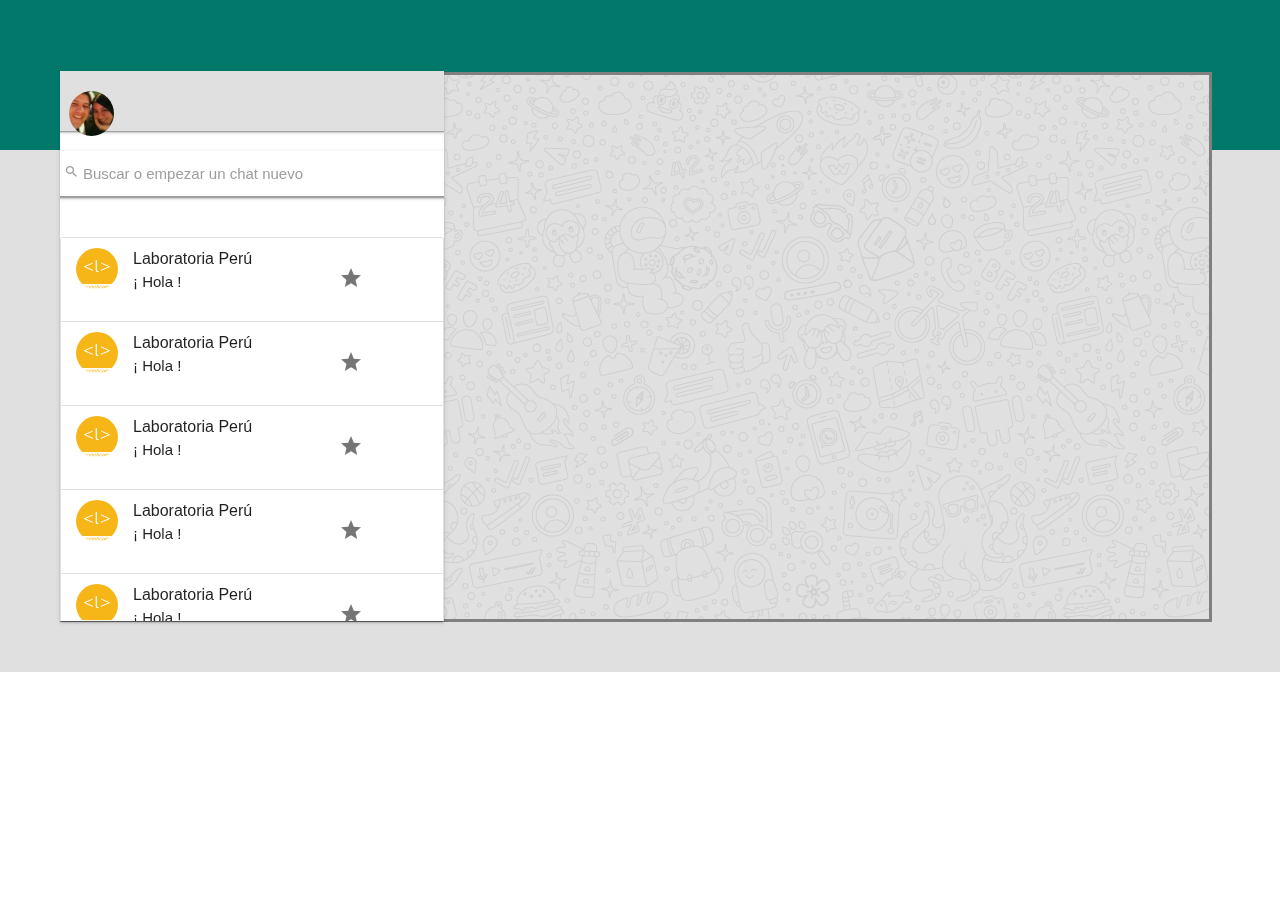
==== index.html @ c116975e "usando materialize para hacer Whatsapp" ====
<!DOCTYPE html>
<html lang="en">
	<head>
	  	<meta charset="utf-8">
	  	<title>Whatsapp Web</title>
	  	<meta http-equiv="X-UA-Compatible" content="IE=edge">
	  	<meta name="viewport" content="width=device-width, initial-scale=1">
	  	<link rel="shortcut icon" href="image/favicon.png" type="image/png">
	  	<link rel="stylesheet" href="https://fonts.googleapis.com/css?family=Open+Sans:400,600%7CRoboto:300,400,500" media="all">
	  	<!-- Vincula los CSS que faltan -->
	  	<link rel="stylesheet" type="text/css" href="css/materialize.css">
	  	<link rel="stylesheet" type="text/css" href="css/materialize.min.css">
	  	<link rel="stylesheet" type="text/css" href="css/main.css">
	  	<link href="https://fonts.googleapis.com/icon?family=Material+Icons" rel="stylesheet">
	</head>
	<body >
	<header id="back-verde" class="fixed">
	</header>
		<section id="back-gris" class="fixed">
		</section>
			<div class="row">
				<section id="contenedor" >	<!-- este es el contenedor principal del menu y conversación -->
					<div class="col s4">
						<ul id="nav-mobile" class="side-nav fixed menu container">
				    		<div class="row">
					    		<div class="card-panel #e0e0e0 grey lighten-2 panel-gris"> <!-- panel gris donde va la foto del perfil-->
					      			<img src="image/gian.jpg" class="circle img-perfiles responsive-img">
					        	</div>
							</div>
					      	<div class="row">	<!--(BARRA DE BUSQUEDA)-->
					      		<div class="search-wrapper card">
								    <form>
								       	<div class="input-field">
								         	<input id="search" type="search">
								         	<label for="search">
								          	<i class="material-icons tiny">search</i> Buscar o empezar un chat nuevo
								         	</label>
								          	<i class="material-icons tiny">close</i>
								       		</div>
								    </form>
								</div>
							</div>		
										<!-- AQUI EMPIEZA LA LISTA DE CONTACTOS-->						
				    			
							<ul class="collection">
				    			<li class="collection-item avatar">  
							    	<img src="image/logocodeacademy.png" class="circle responsive-img">
							    	<span class="title">Laboratoria Perú</span>
							    	<p> ¡ Hola !</p>
							    	<a href="#!" class="secondary-content"> <i class="material-icons">grade</i> </a>
							    </li>
							    <li class="collection-item avatar">  
							    	<img src="image/logocodeacademy.png" class="circle responsive-img">
							    	<span class="title">Laboratoria Perú</span>
							    	<p> ¡ Hola !</p>
							    	<a href="#!" class="secondary-content"> <i class="material-icons">grade</i> </a>
							    </li>
							    <li class="collection-item avatar">  
							    	<img src="image/logocodeacademy.png" class="circle responsive-img">
							    	<span class="title">Laboratoria Perú</span>
							    	<p> ¡ Hola !</p>
							    	<a href="#!" class="secondary-content"> <i class="material-icons">grade</i> </a>
							    </li>
							    <li class="collection-item avatar">  
							    	<img src="image/logocodeacademy.png" class="circle responsive-img">
							    	<span class="title">Laboratoria Perú</span>
							    	<p> ¡ Hola !</p>
							    	<a href="#!" class="secondary-content"> <i class="material-icons">grade</i> </a>
							    </li>
							    <li class="collection-item avatar">  
							    	<img src="image/logocodeacademy.png" class="circle responsive-img">
							    	<span class="title">Laboratoria Perú</span>
							    	<p> ¡ Hola !</p>
							    	<a href="#!" class="secondary-content"> <i class="material-icons">grade</i> </a>
							    </li>
							    <li class="collection-item avatar">  
							    	<img src="image/logocodeacademy.png" class="circle responsive-img">
							    	<span class="title">Laboratoria Perú</span>
							    	<p> ¡ Hola !</p>
							    	<a href="#!" class="secondary-content"> <i class="material-icons">grade</i> </a>
							    </li>
							    <li class="collection-item avatar">  
							    	<img src="image/logocodeacademy.png" class="circle responsive-img">
							    	<span class="title">Laboratoria Perú</span>
							    	<p> ¡ Hola !</p>
							    	<a href="#!" class="secondary-content"> <i class="material-icons">grade</i> </a>
							    </li>
							    <li class="collection-item avatar">  
							    	<img src="image/logocodeacademy.png" class="circle responsive-img">
							    	<span class="title">Laboratoria Perú</span>
							    	<p> ¡ Hola !</p>
							    	<a href="#!" class="secondary-content"> <i class="material-icons">grade</i> </a>
							    </li>
							    <li class="collection-item avatar">  
							    	<img src="image/logocodeacademy.png" class="circle responsive-img">
							    	<span class="title">Laboratoria Perú</span>
							    	<p> ¡ Hola !</p>
							    	<a href="#!" class="secondary-content"> <i class="material-icons">grade</i> </a>
							    </li>
							 </ul>
						</ul> 
							  	<a href="#" data-activates="slide-out" class="button-collapse"><i class="material-icons">menu</i></a>
					</div>
			</section>		
		</div>  <!-- aquí se termina el row del contenedor grandonte -->
				 

				<section>
					<div class="col s8">
			
					</div>
				</section>
			
		
	
		
			

			<!-- aqui empezará contenido -->
	


		<script type="text/javascript" src="js/jquery.js"></script>
		<script type="text/javascript" src="js/materialize.min.js"></script>
		<script type="text/javascript" src="js/js.js"></script>
	</body>
</html>
---- css/main.css ----
#back-verde {
	margin: 0;
	height: 150px;
    background-color: #00796b;
    width: 100%,
}

#back-gris {
	margin: 0;
	height: 522px;
    background-color: #e0e0e0;
    width: 100%,
    z-index: auto;
}

#contenedor {
	width: 90%;
	height: 550px;
	background-image: url("../image/chat-panel-bg.png");
	background-color: #e0e0e0;
	margin-top: -600px;
	margin-left: 60px;
	border: solid gray;
	position: static;
}

.menu {
	margin-left: 60px;
	height: 550px;
	margin-top: 71px;
	width: 30%;
}

.panel-gris {
	height: 60px;
	margin: 0;
}

.img-perfiles {
	width: 45px;
	height: 45px;
}



@media screen and (max-height: 500px)
 {
    overflow-y: auto;
}
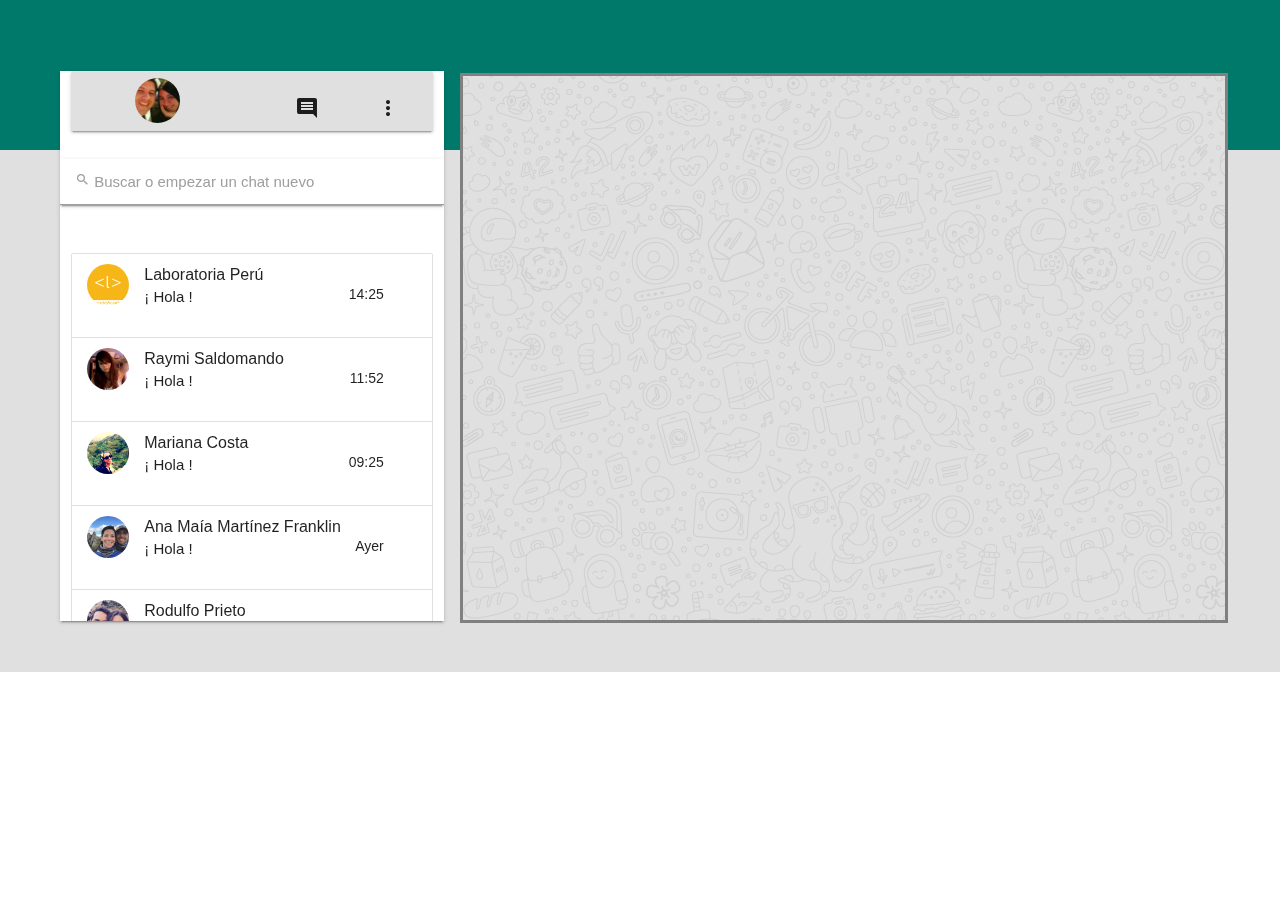
==== commit 953a613a: "puse los links del menu, y ya tiene las opciones de configuración,  la lista de los chats ya esta" ====
--- a/index.html
+++ b/index.html
@@ -14,17 +14,42 @@
 	  	<link href="https://fonts.googleapis.com/icon?family=Material+Icons" rel="stylesheet">
 	</head>
 	<body >
-	<header id="back-verde" class="fixed">
+	<header id="back-verde" class="fixed"> <!--esto es fondo-->
 	</header>
-		<section id="back-gris" class="fixed">
+		<section id="back-gris" class="fixed"> <!--esto es fondo-->
 		</section>
 			<div class="row">
-				<section id="contenedor" >	<!-- este es el contenedor principal del menu y conversación -->
-					<div class="col s4">
-						<ul id="nav-mobile" class="side-nav fixed menu container">
-				    		<div class="row">
-					    		<div class="card-panel #e0e0e0 grey lighten-2 panel-gris"> <!-- panel gris donde va la foto del perfil-->
-					      			<img src="image/gian.jpg" class="circle img-perfiles responsive-img">
+					<div class="col s4"> <!-- esta es la columna de los contactos-->
+						<ul id="nav-mobile" class="side-nav fixed menu">
+				    		<div class="row"> <!-- este es renglon de la barra gris (menú)-->
+				    			<div class="col s12">
+						    		<div class="card-panel #e0e0e0 grey lighten-2 panel-gris"> <!-- panel gris donde va la foto del perfil-->
+						    			<div class="row">
+							    			<div class="col s6"> <!--esta es la columan de la foto d perfil -->
+							      				<a href="x">
+							      					<img src="image/gian.jpg" class="circle img-perfiles responsive-img">
+							      				</a>
+							      			</div>
+							      			<div class="col s3"> <!-- esta columna llevaría a la foto de perfil del usuario principal-->
+							      				 <a href="x">
+							      				 	<i class="material-icons">comment</i> <!-- icono de mensaje-->
+							      				 </a>
+							      			</div>
+							      			<div class="col s3"> <!-- esta col es la lista desplegable de las opciones del chat-->
+								      			<a class="dropdown-button" href="x" data-activates="dropdown2">
+								      				<i class="material-icons">more_vert</i> <!--icono de los 3 puntos-->
+								      			</a>
+								      			<ul id="dropdown2" class="dropdown-content"> <!--lista de opciones-->
+													    <li><a href="#!">Nuevo grupo</a></li>
+													    <li><a href="#!">Perfil</a></li>
+													    <li><a href="#!">Archivado</a></li>
+													    <li><a href="#!">Destacado</a></li>
+													    <li><a href="#!">Configuración</a></li>
+													    <li><a href="#!">Cerrar Sesión</a></li>
+												</ul>
+							      			</div>
+						      			</div>
+					        		</div>
 					        	</div>
 							</div>
 					      	<div class="row">	<!--(BARRA DE BUSQUEDA)-->
@@ -41,85 +66,74 @@
 								</div>
 							</div>		
 										<!-- AQUI EMPIEZA LA LISTA DE CONTACTOS-->						
-				    			
-							<ul class="collection">
-				    			<li class="collection-item avatar">  
-							    	<img src="image/logocodeacademy.png" class="circle responsive-img">
-							    	<span class="title">Laboratoria Perú</span>
-							    	<p> ¡ Hola !</p>
-							    	<a href="#!" class="secondary-content"> <i class="material-icons">grade</i> </a>
-							    </li>
-							    <li class="collection-item avatar">  
-							    	<img src="image/logocodeacademy.png" class="circle responsive-img">
-							    	<span class="title">Laboratoria Perú</span>
-							    	<p> ¡ Hola !</p>
-							    	<a href="#!" class="secondary-content"> <i class="material-icons">grade</i> </a>
-							    </li>
-							    <li class="collection-item avatar">  
-							    	<img src="image/logocodeacademy.png" class="circle responsive-img">
-							    	<span class="title">Laboratoria Perú</span>
-							    	<p> ¡ Hola !</p>
-							    	<a href="#!" class="secondary-content"> <i class="material-icons">grade</i> </a>
-							    </li>
-							    <li class="collection-item avatar">  
-							    	<img src="image/logocodeacademy.png" class="circle responsive-img">
-							    	<span class="title">Laboratoria Perú</span>
-							    	<p> ¡ Hola !</p>
-							    	<a href="#!" class="secondary-content"> <i class="material-icons">grade</i> </a>
-							    </li>
-							    <li class="collection-item avatar">  
-							    	<img src="image/logocodeacademy.png" class="circle responsive-img">
-							    	<span class="title">Laboratoria Perú</span>
-							    	<p> ¡ Hola !</p>
-							    	<a href="#!" class="secondary-content"> <i class="material-icons">grade</i> </a>
-							    </li>
-							    <li class="collection-item avatar">  
-							    	<img src="image/logocodeacademy.png" class="circle responsive-img">
-							    	<span class="title">Laboratoria Perú</span>
-							    	<p> ¡ Hola !</p>
-							    	<a href="#!" class="secondary-content"> <i class="material-icons">grade</i> </a>
-							    </li>
-							    <li class="collection-item avatar">  
-							    	<img src="image/logocodeacademy.png" class="circle responsive-img">
-							    	<span class="title">Laboratoria Perú</span>
-							    	<p> ¡ Hola !</p>
-							    	<a href="#!" class="secondary-content"> <i class="material-icons">grade</i> </a>
-							    </li>
-							    <li class="collection-item avatar">  
-							    	<img src="image/logocodeacademy.png" class="circle responsive-img">
-							    	<span class="title">Laboratoria Perú</span>
-							    	<p> ¡ Hola !</p>
-							    	<a href="#!" class="secondary-content"> <i class="material-icons">grade</i> </a>
-							    </li>
-							    <li class="collection-item avatar">  
-							    	<img src="image/logocodeacademy.png" class="circle responsive-img">
-							    	<span class="title">Laboratoria Perú</span>
-							    	<p> ¡ Hola !</p>
-							    	<a href="#!" class="secondary-content"> <i class="material-icons">grade</i> </a>
-							    </li>
-							 </ul>
-						</ul> 
-							  	<a href="#" data-activates="slide-out" class="button-collapse"><i class="material-icons">menu</i></a>
+				    		<div class="row">
+				    			<div class="col s12">
+									<ul class="collection">
+						    			<li class="collection-item avatar">  
+									    	<img src="image/logocodeacademy.png" class="circle responsive-img">
+									    	<span class="title">Laboratoria Perú</span>
+									    	<p> ¡ Hola !</p>
+									    	<a href="#!" class="secondary-content"> <i class="material-icons star">grade</i> 14:25 </a>
+									    </li>
+									    <li class="collection-item avatar">  
+									    	<img src="image/raymi.jpg" class="circle responsive-img">
+									    	<span class="title">Raymi Saldomando</span>
+									    	<p> ¡ Hola !</p>
+									    	<a href="#!" class="secondary-content"> 11:52 <i class="material-icons star">grade</i> </a>
+									    </li>
+									    <li class="collection-item avatar">  
+									    	<img src="image/mariana.jpg" class="circle responsive-img">
+									    	<span class="title">Mariana Costa</span>
+									    	<p> ¡ Hola !</p>
+									    	<a href="#!" class="secondary-content"> 09:25<i class="material-icons star">grade</i> </a>
+									    </li>
+									    <li class="collection-item avatar">  
+									    	<img src="image/anamaria.jpg" class="circle responsive-img">
+									    	<span class="title">Ana Maía Martínez Franklin</span>
+									    	<p> ¡ Hola !</p>
+
+									    	<a href="#!" class="secondary-content">Ayer <i class="material-icons star">grade</i> </a>
+									    </li>
+									    <li class="collection-item avatar">  
+									    	<img src="image/rodulfo.jpg" class="circle responsive-img">
+									    	<span class="title">Rodulfo Prieto</span>
+									    	<p> ¡ Hola !</p>
+									    	<a href="#!" class="secondary-content"> Martes<i class="material-icons star">grade</i> </a>
+									    </li>
+									    <li class="collection-item avatar">  
+									    	<img src="image/andrea.jpg" class="circle responsive-img">
+									    	<span class="title">Andrea Lamas</span>
+									    	<p> ¡ Hola !</p>
+									    	<a href="#!" class="secondary-content"> Lunes<i class="material-icons star">grade</i> </a>
+									    </li>
+									    <li class="collection-item avatar">  
+									    	<img src="image/mariapaula.jpg" class="circle responsive-img">
+									    	<span class="title">María Paula Rivaola</span>
+									    	<p> ¡ Hola !</p>
+									    	<a href="#!" class="secondary-content"> 13/01/2016<i class="material-icons star">grade</i> </a>
+									    </li>
+									    <li class="collection-item avatar">  
+									    	<img src="image/katy.jpg" class="circle responsive-img">
+									    	<span class="title">Katy Sanchez</span>
+									    	<p> ¡ Hola !</p>
+									    	<a href="#!" class="secondary-content"> 11/01/2016<i class="material-icons star">grade</i> </a>
+									    </li>
+									    <li class="collection-item avatar">  
+									    	<img src="image/aldo.jpg" class="circle responsive-img">
+									    	<span class="title">Aldo Alfaro</span>
+									    	<p> ¡ Hola !</p>
+									    	<a href="#!" class="secondary-content"> 03/01/2016<i class="material-icons star">grade</i> </a>
+									    </li>
+									 </ul>
+								 </div>	
+							</div>
+						</ul> 		  	
+					</div>	<!-- esta es la col del menu y chats-->
+					<div class="col s8" id="contenedor"> <!-- esta es la col del chat grandote-->
+						
 					</div>
-			</section>		
-		</div>  <!-- aquí se termina el row del contenedor grandonte -->
-				 
-
-				<section>
-					<div class="col s8">
-			
-					</div>
-				</section>
-			
-		
-	
-		
-			
-
-			<!-- aqui empezará contenido -->
-	
-
-
+			</div>  <!-- aquí se termina el row del contenedor grandonte -->
+				
 		<script type="text/javascript" src="js/jquery.js"></script>
 		<script type="text/javascript" src="js/materialize.min.js"></script>
 		<script type="text/javascript" src="js/js.js"></script>
--- a/css/main.css
+++ b/css/main.css
@@ -4,7 +4,7 @@
     background-color: #00796b;
     width: 100%,
 }
-
+ /* este es el back color gris del fondo */
 #back-gris {
 	margin: 0;
 	height: 522px;
@@ -13,16 +13,20 @@
     z-index: auto;
 }
 
+	 /* este es el back del whats */
+
 #contenedor {
-	width: 90%;
+	width: 60%;
 	height: 550px;
 	background-image: url("../image/chat-panel-bg.png");
 	background-color: #e0e0e0;
 	margin-top: -600px;
-	margin-left: 60px;
+	margin-left: 460px;
 	border: solid gray;
 	position: static;
 }
+
+ 	/* esta es la medida del nav o menu donde se encuentran los chats */
 
 .menu {
 	margin-left: 60px;
@@ -30,16 +34,40 @@
 	margin-top: 71px;
 	width: 30%;
 }
+	 /* este es el back donde se encuentra la foto de perfil principal y servirá 
+	 también para la´parte del chat
+	 */
 
 .panel-gris {
 	height: 60px;
-	margin: 0;
+	width: 100%;
+	margin: 0px;
 }
+
+
+	/*este es el tamaño de la foto del perfil del ususario*/
 
 .img-perfiles {
 	width: 45px;
 	height: 45px;
+	margin-top: -13px;
 }
+
+ 	/* este es el contendeor de los chats, auqne ya viene predeterminado, 
+ 	pero le cambie el ancho porque viene más grande */
+
+
+
+	/*este será el marcador para entrar al contenido del chat elegido*/
+.star {
+	opacity: .0;
+}
+
+.star:hover {
+	opacity: .9;
+}
+
+
 
 
 
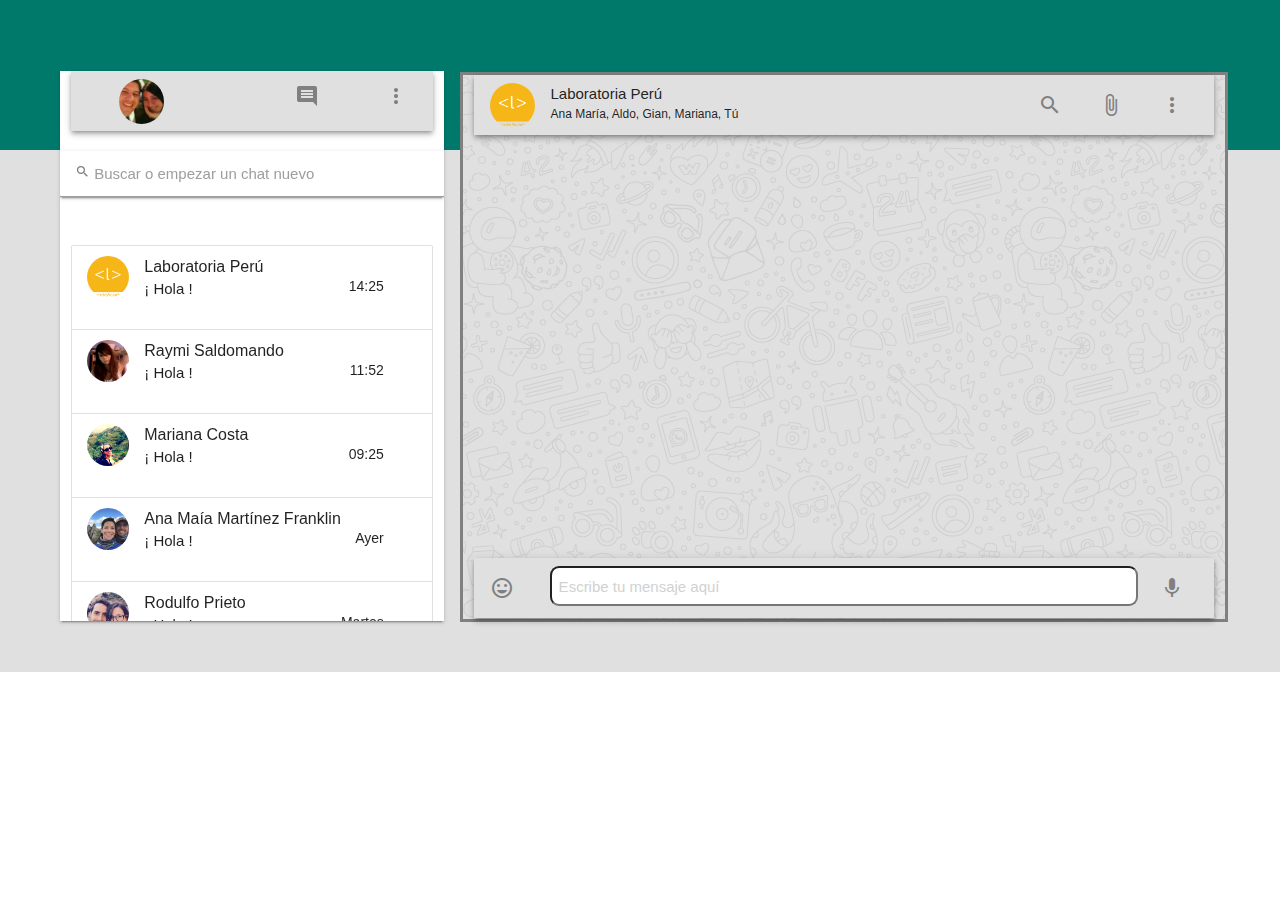
==== commit 29f57929: "la estructura ya está terminada, sólo faltaría hacer funcionales los iconos" ====
--- a/index.html
+++ b/index.html
@@ -14,125 +14,209 @@
 	  	<link href="https://fonts.googleapis.com/icon?family=Material+Icons" rel="stylesheet">
 	</head>
 	<body >
-	<header id="back-verde" class="fixed"> <!--esto es fondo-->
-	</header>
+		<header id="back-verde" class="fixed"> <!--esto es fondo-->
+		</header>
 		<section id="back-gris" class="fixed"> <!--esto es fondo-->
-		</section>
-			<div class="row">
-					<div class="col s4"> <!-- esta es la columna de los contactos-->
-						<ul id="nav-mobile" class="side-nav fixed menu">
-				    		<div class="row"> <!-- este es renglon de la barra gris (menú)-->
-				    			<div class="col s12">
-						    		<div class="card-panel #e0e0e0 grey lighten-2 panel-gris"> <!-- panel gris donde va la foto del perfil-->
-						    			<div class="row">
-							    			<div class="col s6"> <!--esta es la columan de la foto d perfil -->
-							      				<a href="x">
-							      					<img src="image/gian.jpg" class="circle img-perfiles responsive-img">
-							      				</a>
-							      			</div>
-							      			<div class="col s3"> <!-- esta columna llevaría a la foto de perfil del usuario principal-->
-							      				 <a href="x">
-							      				 	<i class="material-icons">comment</i> <!-- icono de mensaje-->
-							      				 </a>
-							      			</div>
-							      			<div class="col s3"> <!-- esta col es la lista desplegable de las opciones del chat-->
-								      			<a class="dropdown-button" href="x" data-activates="dropdown2">
-								      				<i class="material-icons">more_vert</i> <!--icono de los 3 puntos-->
-								      			</a>
-								      			<ul id="dropdown2" class="dropdown-content"> <!--lista de opciones-->
-													    <li><a href="#!">Nuevo grupo</a></li>
-													    <li><a href="#!">Perfil</a></li>
-													    <li><a href="#!">Archivado</a></li>
-													    <li><a href="#!">Destacado</a></li>
-													    <li><a href="#!">Configuración</a></li>
-													    <li><a href="#!">Cerrar Sesión</a></li>
-												</ul>
-							      			</div>
-						      			</div>
-					        		</div>
-					        	</div>
-							</div>
-					      	<div class="row">	<!--(BARRA DE BUSQUEDA)-->
-					      		<div class="search-wrapper card">
-								    <form>
-								       	<div class="input-field">
-								         	<input id="search" type="search">
-								         	<label for="search">
-								          	<i class="material-icons tiny">search</i> Buscar o empezar un chat nuevo
-								         	</label>
-								          	<i class="material-icons tiny">close</i>
-								       		</div>
-								    </form>
+		</section>			
+		<div class="col s4"> <!-- esta es la columna de los contactos-->
+			<ul id="nav-mobile" class="side-nav fixed menu"> <!-- si quitó esta ul se mueve todo x separado hacia abajo como otro row :( -->
+				<div class="row"> <!-- este es renglon de la barra gris (menú)-->
+				    <div class="col s12">
+						<div class="#e0e0e0 grey lighten-2 panel-gris z-depth-2"> <!-- panel gris donde va la foto del perfil-->
+						   	<div class="row">
+							    <div class="col s6"> <!--esta es la columan de la foto d perfil -->
+							      	<a href="x">
+							      		<img src="image/gian.jpg" class="circle img-perfiles responsive-img">
+							      	</a>    
+							    </div>
+							    <div class="col s3"> <!-- esta columna llevaría a la foto de perfil del usuario principal-->
+							      	<a href="x">
+							      		<i class="material-icons">comment</i> <!-- icono de mensaje-->
+							      	</a>
+							    </div>
+							    <div class="col s3"> <!-- esta col es la lista desplegable de las opciones del chat-->
+								    <a class="dropdown-button" href="x" data-activates="dropdown2">
+								     	<i class="material-icons">more_vert</i> <!--icono de los 3 puntos-->
+								    </a>
+								    <ul id="dropdown2" class="dropdown-content"> <!--lista de opciones-->
+										<li><a href="#!">Nuevo grupo</a></li>
+										<li><a href="#!">Perfil</a></li>
+										<li><a href="#!">Archivado</a></li>
+										<li><a href="#!">Destacado</a></li>
+										<li><a href="#!">Configuración</a></li>
+										<li><a href="#!">Cerrar Sesión</a></li>
+									</ul>
+							    </div>
+						    </div>
+					    </div>
+					</div>
+				</div>
+				<div class="row">	<!--(BARRA DE BUSQUEDA)-->
+					  <div class="search-wrapper card">
+						<form>
+							<div class="input-field">
+								<input id="search" type="search">
+								    <label for="search">
+								   	<i class="material-icons tiny">search</i> Buscar o empezar un chat nuevo
+								   	</label>
+								    <i class="material-icons tiny">close</i>
+							</div>
+						</form>
+					</div>
+				</div>		
+						<!-- AQUI EMPIEZA LA LISTA DE CONTACTOS-->						
+				<div class="row">
+				    <div class="col s12">
+						<ul class="collection">
+						    <li class="collection-item avatar">  
+								<img src="image/logocodeacademy.png" class="circle responsive-img">
+								<span class="title">Laboratoria Perú</span>
+								<p> ¡ Hola !</p>
+								<a href="#!" class="secondary-content"> <i class="material-icons star">grade</i> 14:25 </a>
+							</li>
+							<li class="collection-item avatar">  
+								<img src="image/raymi.jpg" class="circle responsive-img">
+								<span class="title">Raymi Saldomando</span>
+								<p> ¡ Hola !</p>
+								<a href="#!" class="secondary-content"> 11:52 <i class="material-icons star">grade</i> </a>
+							</li>
+							<li class="collection-item avatar">  
+								<img src="image/mariana.jpg" class="circle responsive-img">
+								<span class="title">Mariana Costa</span>
+								<p> ¡ Hola !</p>
+								<a href="#!" class="secondary-content"> 09:25<i class="material-icons star">grade</i> </a>
+							</li>
+							<li class="collection-item avatar">  
+								<img src="image/anamaria.jpg" class="circle responsive-img">
+								<span class="title">Ana Maía Martínez Franklin</span>
+								<p> ¡ Hola !</p>
+
+								<a href="#!" class="secondary-content">Ayer <i class="material-icons star">grade</i> </a>
+							</li>
+							<li class="collection-item avatar">  
+								<img src="image/rodulfo.jpg" class="circle responsive-img">
+								<span class="title">Rodulfo Prieto</span>
+								<p> ¡ Hola !</p>
+								<a href="#!" class="secondary-content"> Martes<i class="material-icons star">grade</i> </a>
+							</li>
+							<li class="collection-item avatar">  
+								<img src="image/andrea.jpg" class="circle responsive-img">
+								<span class="title">Andrea Lamas</span>
+								<p> ¡ Hola !</p>
+								<a href="#!" class="secondary-content"> Lunes<i class="material-icons star">grade</i> </a>
+							</li>
+							<li class="collection-item avatar">  
+								<img src="image/mariapaula.jpg" class="circle responsive-img">
+								<span class="title">María Paula Rivaola</span>
+								<p> ¡ Hola !</p>
+								<a href="#!" class="secondary-content"> 13/01/2016<i class="material-icons star">grade</i> </a>
+							</li>
+							<li class="collection-item avatar">  
+								<img src="image/katy.jpg" class="circle responsive-img">
+								<span class="title">Katy Sanchez</span>
+								<p> ¡ Hola !</p>
+								<a href="#!" class="secondary-content"> 11/01/2016<i class="material-icons star">grade</i> </a>
+							</li>
+							<li class="collection-item avatar">  
+								<img src="image/aldo.jpg" class="circle responsive-img">
+								<span class="title">Aldo Alfaro</span>
+								<p> ¡ Hola !</p>
+								<a href="#!" class="secondary-content"> 03/01/2016<i class="material-icons star">grade</i> </a>
+							</li>
+						</ul>
+					</div>	
+				</div>
+			</ul> 		  	
+		</div>	<!-- esta es la col del menu y chats-->
+		<div class="col s8" id="contenedor"> <!-- esta es la col del chat grandote , si le quito el container desaparece :O :O -->
+			<div class="row"> <!-- este es renglon de la barra gris (menú)-->
+				<div class="col s12">
+					<div class=" grey lighten-2 panel-gris z-depth-2">
+						<div class="row">
+							<div class="col s1"> <!--esta es la columna de la foto d perfil -->
+								<a href="x">
+								 	<img src="image/logocodeacademy.png" class="circle img-perfiles avatar">
+								</a>
+							</div>
+							<div class="col s8">
+								<span class="title">Laboratoria Perú</span>
+								<p class="subtitulo">Ana María, Aldo, Gian, Mariana, Tú</p>
+							</div>
+							<div class="col s1">
+								<a href="x" >
+								 	<i class="material-icons margen-icon-chat">search</i> <!--icono de búsqueda-->
+								</a>
+							</div>
+							<div class="col s1"> 
+								<a >
+									<i class="material-icons margen-icon-chat">attach_file</i> <!--icono de clip-->
+								</a>
+											<!-- la lista se queda fija y no se oculta :( -->
+									<!--			
+								<ul>
+									<li>
+										<a class="btn-floating red">
+											<i class="material-icons">insert_chart</i>
+										</a>
+									</li>
+									<li>
+										<a class="btn-floating yellow darken-1">
+											<i class="material-icons">format_quote</i>
+										</a>
+									</li>
+									<li>
+										<a class="btn-floating green">
+											<i class="material-icons">publish</i>
+										</a>
+									</li>
+									li>
+										<a class="btn-floating blue">
+											<i class="material-icons">attach_file</i>
+										</a> 
+									</li>
+								</ul>
+											-->
+								      			
+							</div>
+								<div class="col s1"> 	<!-- este es la lista de configuración del chat -->
+								   	<a class="dropdown-button" href="x" data-activates="dropdown2">
+								    	<i class="material-icons margen-icon-chat">more_vert</i> <!--icono de los 3 puntos-->
+								   	</a>
+								    <ul id="dropdown2" class="dropdown-content"> <!--lista de opciones-->
+										<li><a href="#!">Info. del contacto</a></li>
+										<li><a href="#!">Seleccionar mensajes</a></li>
+										<li><a href="#!">Silenciar</a></li>
+										<li><a href="#!">Eliminar mensajes</a></li>
+										<li><a href="#!">Eliminar chat</a></li>
+									</ul>
 								</div>
-							</div>		
-										<!-- AQUI EMPIEZA LA LISTA DE CONTACTOS-->						
-				    		<div class="row">
-				    			<div class="col s12">
-									<ul class="collection">
-						    			<li class="collection-item avatar">  
-									    	<img src="image/logocodeacademy.png" class="circle responsive-img">
-									    	<span class="title">Laboratoria Perú</span>
-									    	<p> ¡ Hola !</p>
-									    	<a href="#!" class="secondary-content"> <i class="material-icons star">grade</i> 14:25 </a>
-									    </li>
-									    <li class="collection-item avatar">  
-									    	<img src="image/raymi.jpg" class="circle responsive-img">
-									    	<span class="title">Raymi Saldomando</span>
-									    	<p> ¡ Hola !</p>
-									    	<a href="#!" class="secondary-content"> 11:52 <i class="material-icons star">grade</i> </a>
-									    </li>
-									    <li class="collection-item avatar">  
-									    	<img src="image/mariana.jpg" class="circle responsive-img">
-									    	<span class="title">Mariana Costa</span>
-									    	<p> ¡ Hola !</p>
-									    	<a href="#!" class="secondary-content"> 09:25<i class="material-icons star">grade</i> </a>
-									    </li>
-									    <li class="collection-item avatar">  
-									    	<img src="image/anamaria.jpg" class="circle responsive-img">
-									    	<span class="title">Ana Maía Martínez Franklin</span>
-									    	<p> ¡ Hola !</p>
-
-									    	<a href="#!" class="secondary-content">Ayer <i class="material-icons star">grade</i> </a>
-									    </li>
-									    <li class="collection-item avatar">  
-									    	<img src="image/rodulfo.jpg" class="circle responsive-img">
-									    	<span class="title">Rodulfo Prieto</span>
-									    	<p> ¡ Hola !</p>
-									    	<a href="#!" class="secondary-content"> Martes<i class="material-icons star">grade</i> </a>
-									    </li>
-									    <li class="collection-item avatar">  
-									    	<img src="image/andrea.jpg" class="circle responsive-img">
-									    	<span class="title">Andrea Lamas</span>
-									    	<p> ¡ Hola !</p>
-									    	<a href="#!" class="secondary-content"> Lunes<i class="material-icons star">grade</i> </a>
-									    </li>
-									    <li class="collection-item avatar">  
-									    	<img src="image/mariapaula.jpg" class="circle responsive-img">
-									    	<span class="title">María Paula Rivaola</span>
-									    	<p> ¡ Hola !</p>
-									    	<a href="#!" class="secondary-content"> 13/01/2016<i class="material-icons star">grade</i> </a>
-									    </li>
-									    <li class="collection-item avatar">  
-									    	<img src="image/katy.jpg" class="circle responsive-img">
-									    	<span class="title">Katy Sanchez</span>
-									    	<p> ¡ Hola !</p>
-									    	<a href="#!" class="secondary-content"> 11/01/2016<i class="material-icons star">grade</i> </a>
-									    </li>
-									    <li class="collection-item avatar">  
-									    	<img src="image/aldo.jpg" class="circle responsive-img">
-									    	<span class="title">Aldo Alfaro</span>
-									    	<p> ¡ Hola !</p>
-									    	<a href="#!" class="secondary-content"> 03/01/2016<i class="material-icons star">grade</i> </a>
-									    </li>
-									 </ul>
-								 </div>	
-							</div>
-						</ul> 		  	
-					</div>	<!-- esta es la col del menu y chats-->
-					<div class="col s8" id="contenedor"> <!-- esta es la col del chat grandote-->
-						
+						</div>
+					</div>			
+				</div>
+				<div class="row"> <!-- este es renglon de la barra gris (menú)-->
+				 	<div class="col s12">
+						<div class="grey lighten-2 panel-gris z-depth-2 top" id="panel-bajo"> <!--esta es la barra gris -->
+						    <div class="row">
+						    	<div class="col s1">
+						    		<a href="x" >
+								     	<i class="material-icons margen-icon-chat">mood</i> <!--icono de la carita-->
+								    </a>
+						    	</div>
+						    	<div class="col s10"> 
+						    		<input tabindex="-1" type="input" class="input"  placeholder=" Escribe tu mensaje aquí">						
+						    	</div>
+						    	<div class="col s1">
+						    		<a href="x" >
+								    <i class="material-icons margen-icon-chat">mic</i> <!--icono de micrófono-->
+								    </a>
+						    	</div>
+						    </div>
+						</div>
 					</div>
-			</div>  <!-- aquí se termina el row del contenedor grandonte -->
+				</div> <!--hasta aquí termina la parte baja del chat -->
+			</div>
+		</div> <!-- hasta aqui termina la columna 8 del chat-->
+			
 				
 		<script type="text/javascript" src="js/jquery.js"></script>
 		<script type="text/javascript" src="js/materialize.min.js"></script>
--- a/css/main.css
+++ b/css/main.css
@@ -41,22 +41,20 @@
 .panel-gris {
 	height: 60px;
 	width: 100%;
-	margin: 0px;
+	padding: 8px 4px;
 }
 
+/* esta es la barra gris donde se podrá escribir, parte baja del chat*/
+#panel-bajo {
+	margin-top: 423px;
+}
 
 	/*este es el tamaño de la foto del perfil del ususario*/
 
 .img-perfiles {
 	width: 45px;
 	height: 45px;
-	margin-top: -13px;
 }
-
- 	/* este es el contendeor de los chats, auqne ya viene predeterminado, 
- 	pero le cambie el ancho porque viene más grande */
-
-
 
 	/*este será el marcador para entrar al contenido del chat elegido*/
 .star {
@@ -67,8 +65,25 @@
 	opacity: .9;
 }
 
+ /* esta clase pertenece a la de los integrantes del chat */
+.subtitulo {
+	font-size: 12px;
+	margin-top: -1px;
+}
+ /* este margen es de los iconos de la ventana chat */
+.margen-icon-chat {
+	margin-top: 10px;
+}
 
+.input {
+	height: 40px;
+	border-radius: 9px;
+	width: 100%;
+}
 
+i {
+	color: gray;
+}
 
 
 @media screen and (max-height: 500px)
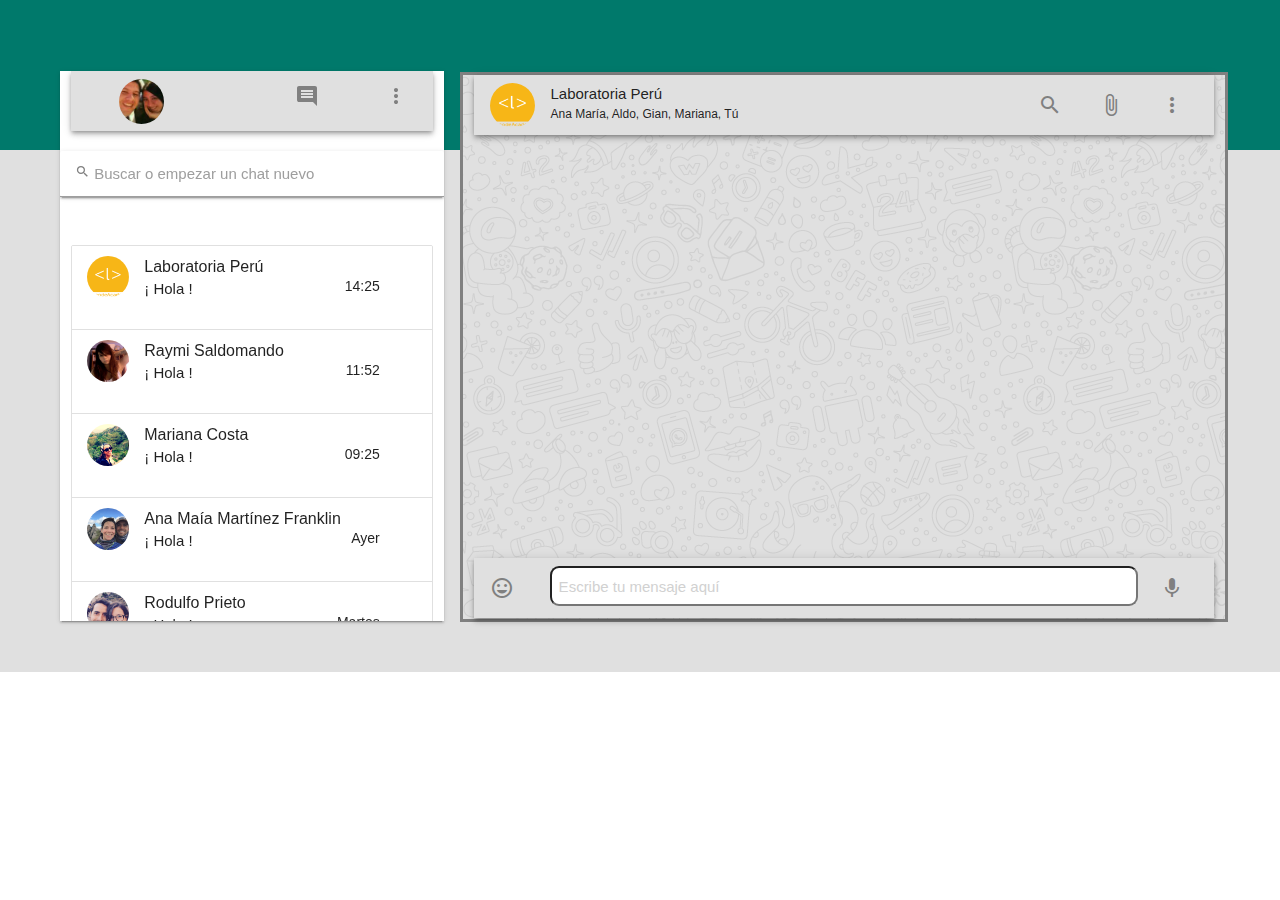
==== commit 5066892c: "ya algunos iconos son funcionales" ====
--- a/index.html
+++ b/index.html
@@ -18,7 +18,7 @@
 		</header>
 		<section id="back-gris" class="fixed"> <!--esto es fondo-->
 		</section>			
-		<div class="col s4"> <!-- esta es la columna de los contactos-->
+		<div class="col s4 "> <!-- esta es la columna de los contactos-->
 			<ul id="nav-mobile" class="side-nav fixed menu"> <!-- si quitó esta ul se mueve todo x separado hacia abajo como otro row :( -->
 				<div class="row"> <!-- este es renglon de la barra gris (menú)-->
 				    <div class="col s12">
@@ -52,7 +52,7 @@
 					</div>
 				</div>
 				<div class="row">	<!--(BARRA DE BUSQUEDA)-->
-					  <div class="search-wrapper card">
+					<div class="search-wrapper card">
 						<form>
 							<div class="input-field">
 								<input id="search" type="search">
@@ -72,65 +72,66 @@
 								<img src="image/logocodeacademy.png" class="circle responsive-img">
 								<span class="title">Laboratoria Perú</span>
 								<p> ¡ Hola !</p>
-								<a href="#!" class="secondary-content"> <i class="material-icons star">grade</i> 14:25 </a>
+								<a href="#!" class="secondary-content"> 14:25 <i class="material-icons star right">keyboard_arrow_down</i></a>
+								
 							</li>
 							<li class="collection-item avatar">  
 								<img src="image/raymi.jpg" class="circle responsive-img">
 								<span class="title">Raymi Saldomando</span>
 								<p> ¡ Hola !</p>
-								<a href="#!" class="secondary-content"> 11:52 <i class="material-icons star">grade</i> </a>
+								<a href="#!" class="secondary-content"> 11:52 <i class="material-icons star right">keyboard_arrow_down</i> </a>
 							</li>
 							<li class="collection-item avatar">  
 								<img src="image/mariana.jpg" class="circle responsive-img">
 								<span class="title">Mariana Costa</span>
 								<p> ¡ Hola !</p>
-								<a href="#!" class="secondary-content"> 09:25<i class="material-icons star">grade</i> </a>
+								<a href="#!" class="secondary-content"> 09:25 <i class="material-icons star right">keyboard_arrow_down</i> </a>
 							</li>
 							<li class="collection-item avatar">  
 								<img src="image/anamaria.jpg" class="circle responsive-img">
 								<span class="title">Ana Maía Martínez Franklin</span>
 								<p> ¡ Hola !</p>
 
-								<a href="#!" class="secondary-content">Ayer <i class="material-icons star">grade</i> </a>
+								<a href="#!" class="secondary-content">Ayer <i class="material-icons star right">keyboard_arrow_down</i></a>
 							</li>
 							<li class="collection-item avatar">  
 								<img src="image/rodulfo.jpg" class="circle responsive-img">
 								<span class="title">Rodulfo Prieto</span>
 								<p> ¡ Hola !</p>
-								<a href="#!" class="secondary-content"> Martes<i class="material-icons star">grade</i> </a>
+								<a href="#!" class="secondary-content"> Martes<i class="material-icons star right">keyboard_arrow_down</i></a>
 							</li>
 							<li class="collection-item avatar">  
 								<img src="image/andrea.jpg" class="circle responsive-img">
 								<span class="title">Andrea Lamas</span>
 								<p> ¡ Hola !</p>
-								<a href="#!" class="secondary-content"> Lunes<i class="material-icons star">grade</i> </a>
+								<a href="#!" class="secondary-content"> Lunes <i class="material-icons star right">keyboard_arrow_down</i></a>
 							</li>
 							<li class="collection-item avatar">  
 								<img src="image/mariapaula.jpg" class="circle responsive-img">
 								<span class="title">María Paula Rivaola</span>
 								<p> ¡ Hola !</p>
-								<a href="#!" class="secondary-content"> 13/01/2016<i class="material-icons star">grade</i> </a>
+								<a href="#!" class="secondary-content"> 13/01/2016 <i class="material-icons star right">keyboard_arrow_down</i></a>
 							</li>
 							<li class="collection-item avatar">  
 								<img src="image/katy.jpg" class="circle responsive-img">
 								<span class="title">Katy Sanchez</span>
 								<p> ¡ Hola !</p>
-								<a href="#!" class="secondary-content"> 11/01/2016<i class="material-icons star">grade</i> </a>
+								<a href="#!" class="secondary-content"> 11/01/2016 <i class="material-icons star right">keyboard_arrow_down</i></a>
 							</li>
 							<li class="collection-item avatar">  
 								<img src="image/aldo.jpg" class="circle responsive-img">
 								<span class="title">Aldo Alfaro</span>
 								<p> ¡ Hola !</p>
-								<a href="#!" class="secondary-content"> 03/01/2016<i class="material-icons star">grade</i> </a>
+								<a href="#!" class="secondary-content"> 03/01/2016 <i class="material-icons star right">keyboard_arrow_down</i></a>
 							</li>
 						</ul>
 					</div>	
 				</div>
 			</ul> 		  	
 		</div>	<!-- esta es la col del menu y chats-->
-		<div class="col s8" id="contenedor"> <!-- esta es la col del chat grandote , si le quito el container desaparece :O :O -->
+		<div class="col s8 m6 l12" id="contenedor"> <!-- esta es la col del chat grandote , si le quito el container desaparece :O :O -->
 			<div class="row"> <!-- este es renglon de la barra gris (menú)-->
-				<div class="col s12">
+				<div class="col s12 fixed">
 					<div class=" grey lighten-2 panel-gris z-depth-2">
 						<div class="row">
 							<div class="col s1"> <!--esta es la columna de la foto d perfil -->
@@ -148,12 +149,12 @@
 								</a>
 							</div>
 							<div class="col s1"> 
-								<a >
+								<a class="click-to-toggle ">
 									<i class="material-icons margen-icon-chat">attach_file</i> <!--icono de clip-->
 								</a>
-											<!-- la lista se queda fija y no se oculta :( -->
-									<!--			
-								<ul>
+										<!-- la lista se queda fija y no se oculta :( -->
+												
+						<!--		<ul >
 									<li>
 										<a class="btn-floating red">
 											<i class="material-icons">insert_chart</i>
@@ -169,14 +170,12 @@
 											<i class="material-icons">publish</i>
 										</a>
 									</li>
-									li>
+									<li>
 										<a class="btn-floating blue">
 											<i class="material-icons">attach_file</i>
 										</a> 
 									</li>
-								</ul>
-											-->
-								      			
+								</ul>	-->      			
 							</div>
 								<div class="col s1"> 	<!-- este es la lista de configuración del chat -->
 								   	<a class="dropdown-button" href="x" data-activates="dropdown2">
@@ -193,7 +192,7 @@
 						</div>
 					</div>			
 				</div>
-				<div class="row"> <!-- este es renglon de la barra gris (menú)-->
+				<div class="row fixed"> <!-- este es renglon de la barra gris (menú)-->
 				 	<div class="col s12">
 						<div class="grey lighten-2 panel-gris z-depth-2 top" id="panel-bajo"> <!--esta es la barra gris -->
 						    <div class="row">
--- a/css/main.css
+++ b/css/main.css
@@ -65,6 +65,12 @@
 	opacity: .9;
 }
 
+ /*cambie la posición de la estrella para simular el contenido siguiente como
+ en el whats real */
+.secondary-content i {
+	margin-right: -20px !important;
+}
+
  /* esta clase pertenece a la de los integrantes del chat */
 .subtitulo {
 	font-size: 12px;
@@ -80,9 +86,14 @@
 	border-radius: 9px;
 	width: 100%;
 }
-
+ /* tuve que cambiar el color de los iconos */
 i {
 	color: gray;
+}
+
+ /* cambie el ancho de la ventana del drop, poruqe el texto no se veia completo*/
+.dropdown-content {
+	width: 150px !important;
 }
 
 
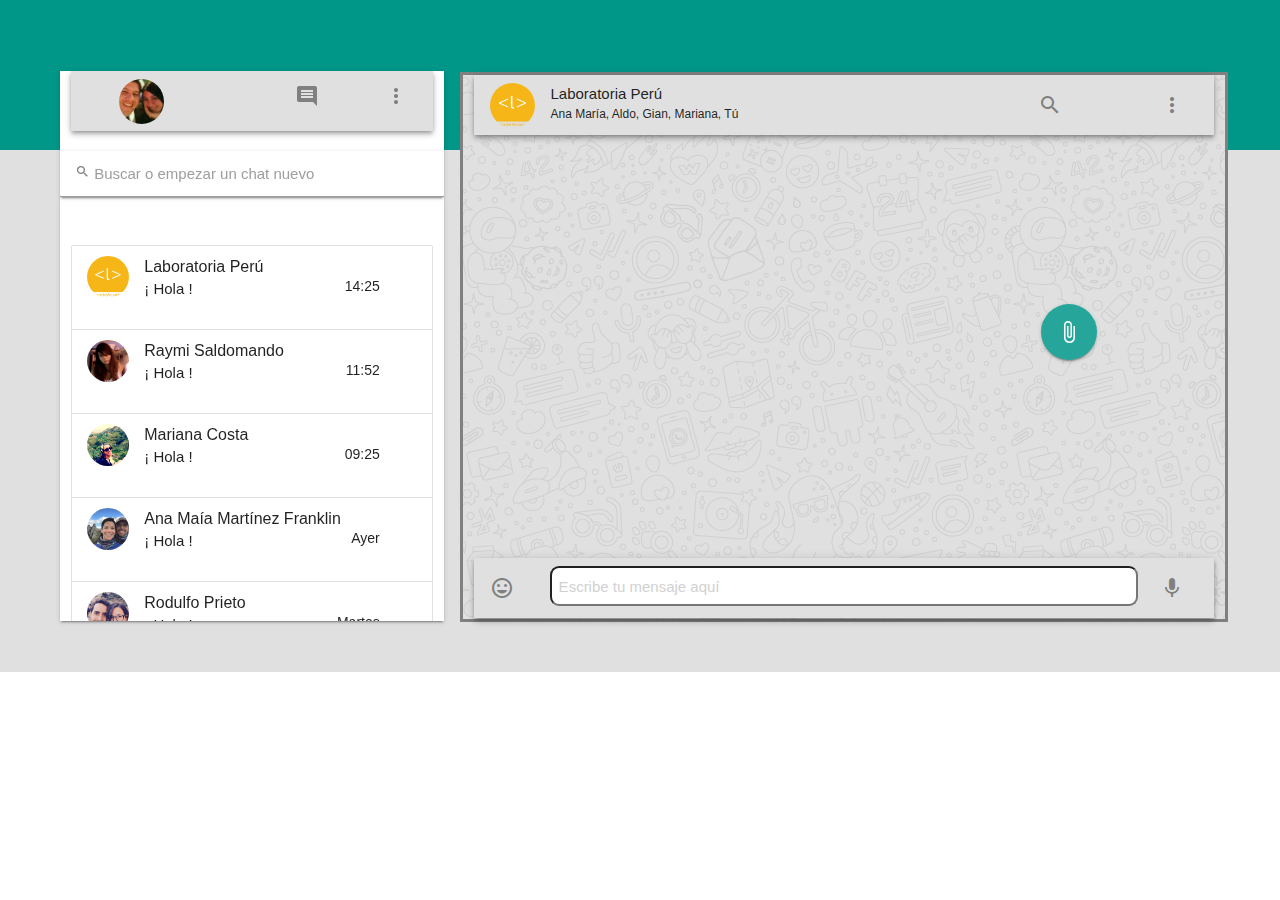
==== commit 68229f5b: "whats app terminado, con página de inicio y algunos iconos activados" ====
--- a/index.html
+++ b/index.html
@@ -149,39 +149,23 @@
 								</a>
 							</div>
 							<div class="col s1"> 
-								<a class="click-to-toggle ">
-									<i class="material-icons margen-icon-chat">attach_file</i> <!--icono de clip-->
-								</a>
-										<!-- la lista se queda fija y no se oculta :( -->
-												
-						<!--		<ul >
-									<li>
-										<a class="btn-floating red">
-											<i class="material-icons">insert_chart</i>
-										</a>
-									</li>
-									<li>
-										<a class="btn-floating yellow darken-1">
-											<i class="material-icons">format_quote</i>
-										</a>
-									</li>
-									<li>
-										<a class="btn-floating green">
-											<i class="material-icons">publish</i>
-										</a>
-									</li>
-									<li>
-										<a class="btn-floating blue">
-											<i class="material-icons">attach_file</i>
-										</a> 
-									</li>
-								</ul>	-->      			
+								<div class="fixed-action-btn">
+    								<a class="btn-floating btn-large ">
+      								<i class="large material-icons">attach_file</i>
+    								</a>
+    								<ul>
+      									<li><a class="btn-floating red mover"><i class="material-icons">photo</i></a></li>
+      									<li><a class="btn-floating yellow darken-1 mover"><i class="material-icons">photo_camera</i></a></li>
+      									<li><a class="btn-floating green mover"><i class="material-icons">insert_drive_file</i></a></li>
+      									<li><a class="btn-floating blue mover"><i class="material-icons">account_circle</i></a></li>
+    								</ul>
+  								</div>     			
 							</div>
 								<div class="col s1"> 	<!-- este es la lista de configuración del chat -->
-								   	<a class="dropdown-button" href="x" data-activates="dropdown2">
+								   	<a class="dropdown-button" href="x" data-activates="dropdown">
 								    	<i class="material-icons margen-icon-chat">more_vert</i> <!--icono de los 3 puntos-->
 								   	</a>
-								    <ul id="dropdown2" class="dropdown-content"> <!--lista de opciones-->
+								    <ul id="dropdown" class="dropdown-content "> <!--lista de opciones-->
 										<li><a href="#!">Info. del contacto</a></li>
 										<li><a href="#!">Seleccionar mensajes</a></li>
 										<li><a href="#!">Silenciar</a></li>
@@ -202,7 +186,7 @@
 								    </a>
 						    	</div>
 						    	<div class="col s10"> 
-						    		<input tabindex="-1" type="input" class="input"  placeholder=" Escribe tu mensaje aquí">						
+						    		<input tabindex="-1" type="input" class="input"  placeholder=" Escribe tu mensaje aquí" onclick="Materialize.toast('I am a toast!', 3000, 'rounded')">						
 						    	</div>
 						    	<div class="col s1">
 						    		<a href="x" >
--- a/css/main.css
+++ b/css/main.css
@@ -1,7 +1,114 @@
+/* ESTE ES EL BODY DE LA PAGINA DE INICIO */
+.body {
+	background-color: #009688;
+}
+ /* ESTE ES EL FONDO . CUADRO BLANCO */
+.cuadro-blanco {
+	height: 600px;
+	width: 70%;
+	margin-top: 40px;
+	margin-left: 200px;
+	padding:40px 40px;
+}
+
+/* este es el circulo verde, donde estan los iconos de los cellares*/
+.cels {
+	background-color: #43d854;
+	border-radius: 100px;
+	color: #fff;
+	height: 60px;
+	width: 60px;
+	text-align: center;
+	padding: 20px;
+}
+
+/* este es el top que de las frases que están debajo de las marcas de los
+telefónos */
+.texto {
+	margin-top: -15px;
+}
+
+ /* este es el codigo del efecto HOVER del QR */
+.caption-style-4{
+		list-style-type: none;
+		margin: 0px;
+		padding: 0px;
+		
+	}
+	.caption-style-4 li{
+		float: left;
+		padding: 0px;
+		position: relative;
+		overflow: hidden;
+	}
+	.caption-style-4 li:hover .caption{
+		opacity: 1;
+	}
+	.caption-style-4 li:hover img{
+		opacity: 1;
+		transform: scale(1.15,1.15);
+		-webkit-transform:scale(1.15,1.15);
+		-moz-transform:scale(1.15,1.15);
+		-ms-transform:scale(1.15,1.15);
+		-o-transform:scale(1.15,1.15);
+	}
+	.caption-style-4 img{
+		margin: 0px;
+		padding: 0px;
+		float: left;
+		z-index: 4;
+	}
+	.caption-style-4 .caption{
+		cursor: pointer;
+		position: absolute;
+		opacity: 0;
+		-webkit-transition:all 0.45s ease-in-out;
+		-moz-transition:all 0.45s ease-in-out;
+		-o-transition:all 0.45s ease-in-out;
+		-ms-transition:all 0.45s ease-in-out;
+		transition:all 0.45s ease-in-out;
+	}
+	.caption-style-4 img{
+		-webkit-transition:all 0.25s ease-in-out;
+		-moz-transition:all 0.25s ease-in-out;
+		-o-transition:all 0.25s ease-in-out;
+		-ms-transition:all 0.25s ease-in-out;
+		transition:all 0.25s ease-in-out;
+	}
+	.caption-style-4 .blur{
+		background-color: rgba(0,0,0,0.65);
+		height: 300px;
+		width: 400px;
+		z-index: 5;
+		position: absolute;
+	}
+	.caption-style-4 .caption-text h1{
+		text-transform: uppercase;
+		font-size: 20px;
+	}
+	.caption-style-4 .caption-text{
+		z-index: 10;
+		color: #fff;
+		position: absolute;
+		width: 400px;
+		height: 300px;
+		text-align: center;
+		top:100px;
+	}
+		/*HASTA AQUI TERMINA EL EFECTO DEL HOVER*/
+
+a {
+	list-style: none;
+	text-decoration: none;
+	color: #fff;
+}
+
+/* cÓDIGO DE INDEX. CHAT */
+
 #back-verde {
 	margin: 0;
 	height: 150px;
-    background-color: #00796b;
+    background-color: #009688;
     width: 100%,
 }
  /* este es el back color gris del fondo */
@@ -91,9 +198,25 @@
 	color: gray;
 }
 
+
+.btn-floating {
+	position: relative !important;
+	margin-top: -1070px !important;
+	margin-right: 160px !important;
+  	
+}
+
+.mover {
+	position: absolute;
+	right: 60px;
+	top: 240px;
+	left: 5px;
+}
+
  /* cambie el ancho de la ventana del drop, poruqe el texto no se veia completo*/
 .dropdown-content {
 	width: 150px !important;
+	z-index: 20;
 }
 
 
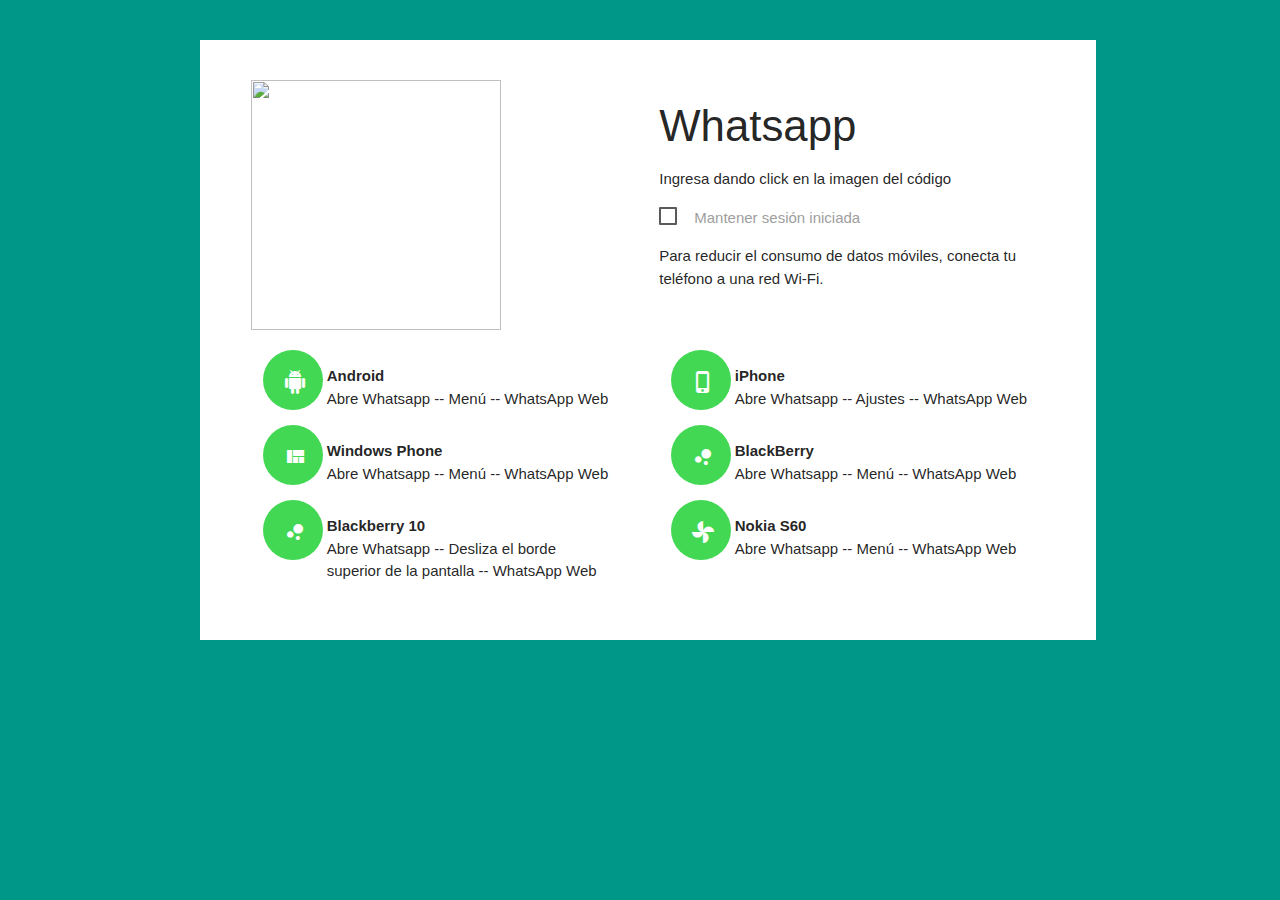
==== commit cd73c836: "cambie la página de index para que sea la principal" ====
--- a/index.html
+++ b/index.html
@@ -1,208 +1,102 @@
 <!DOCTYPE html>
 <html lang="en">
-	<head>
-	  	<meta charset="utf-8">
-	  	<title>Whatsapp Web</title>
-	  	<meta http-equiv="X-UA-Compatible" content="IE=edge">
-	  	<meta name="viewport" content="width=device-width, initial-scale=1">
-	  	<link rel="shortcut icon" href="image/favicon.png" type="image/png">
-	  	<link rel="stylesheet" href="https://fonts.googleapis.com/css?family=Open+Sans:400,600%7CRoboto:300,400,500" media="all">
+<head>
+	<meta charset="UTF-8">
+	<title>Whatsapp</title>
+	<meta http-equiv="X-UA-Compatible" content="IE=edge">
+	<meta name="viewport" content="width=device-width, initial-scale=1">
+	<link rel="shortcut icon" href="image/favicon.png" type="image/png">
+	<link rel="stylesheet" href="https://fonts.googleapis.com/css?family=Open+Sans:400,600%7CRoboto:300,400,500" media="all">
 	  	<!-- Vincula los CSS que faltan -->
 	  	<link rel="stylesheet" type="text/css" href="css/materialize.css">
-	  	<link rel="stylesheet" type="text/css" href="css/materialize.min.css">
-	  	<link rel="stylesheet" type="text/css" href="css/main.css">
-	  	<link href="https://fonts.googleapis.com/icon?family=Material+Icons" rel="stylesheet">
-	</head>
-	<body >
-		<header id="back-verde" class="fixed"> <!--esto es fondo-->
-		</header>
-		<section id="back-gris" class="fixed"> <!--esto es fondo-->
-		</section>			
-		<div class="col s4 "> <!-- esta es la columna de los contactos-->
-			<ul id="nav-mobile" class="side-nav fixed menu"> <!-- si quitó esta ul se mueve todo x separado hacia abajo como otro row :( -->
-				<div class="row"> <!-- este es renglon de la barra gris (menú)-->
-				    <div class="col s12">
-						<div class="#e0e0e0 grey lighten-2 panel-gris z-depth-2"> <!-- panel gris donde va la foto del perfil-->
-						   	<div class="row">
-							    <div class="col s6"> <!--esta es la columan de la foto d perfil -->
-							      	<a href="x">
-							      		<img src="image/gian.jpg" class="circle img-perfiles responsive-img">
-							      	</a>    
-							    </div>
-							    <div class="col s3"> <!-- esta columna llevaría a la foto de perfil del usuario principal-->
-							      	<a href="x">
-							      		<i class="material-icons">comment</i> <!-- icono de mensaje-->
-							      	</a>
-							    </div>
-							    <div class="col s3"> <!-- esta col es la lista desplegable de las opciones del chat-->
-								    <a class="dropdown-button" href="x" data-activates="dropdown2">
-								     	<i class="material-icons">more_vert</i> <!--icono de los 3 puntos-->
-								    </a>
-								    <ul id="dropdown2" class="dropdown-content"> <!--lista de opciones-->
-										<li><a href="#!">Nuevo grupo</a></li>
-										<li><a href="#!">Perfil</a></li>
-										<li><a href="#!">Archivado</a></li>
-										<li><a href="#!">Destacado</a></li>
-										<li><a href="#!">Configuración</a></li>
-										<li><a href="#!">Cerrar Sesión</a></li>
-									</ul>
-							    </div>
-						    </div>
-					    </div>
-					</div>
-				</div>
-				<div class="row">	<!--(BARRA DE BUSQUEDA)-->
-					<div class="search-wrapper card">
-						<form>
-							<div class="input-field">
-								<input id="search" type="search">
-								    <label for="search">
-								   	<i class="material-icons tiny">search</i> Buscar o empezar un chat nuevo
-								   	</label>
-								    <i class="material-icons tiny">close</i>
-							</div>
-						</form>
-					</div>
-				</div>		
-						<!-- AQUI EMPIEZA LA LISTA DE CONTACTOS-->						
-				<div class="row">
-				    <div class="col s12">
-						<ul class="collection">
-						    <li class="collection-item avatar">  
-								<img src="image/logocodeacademy.png" class="circle responsive-img">
-								<span class="title">Laboratoria Perú</span>
-								<p> ¡ Hola !</p>
-								<a href="#!" class="secondary-content"> 14:25 <i class="material-icons star right">keyboard_arrow_down</i></a>
-								
-							</li>
-							<li class="collection-item avatar">  
-								<img src="image/raymi.jpg" class="circle responsive-img">
-								<span class="title">Raymi Saldomando</span>
-								<p> ¡ Hola !</p>
-								<a href="#!" class="secondary-content"> 11:52 <i class="material-icons star right">keyboard_arrow_down</i> </a>
-							</li>
-							<li class="collection-item avatar">  
-								<img src="image/mariana.jpg" class="circle responsive-img">
-								<span class="title">Mariana Costa</span>
-								<p> ¡ Hola !</p>
-								<a href="#!" class="secondary-content"> 09:25 <i class="material-icons star right">keyboard_arrow_down</i> </a>
-							</li>
-							<li class="collection-item avatar">  
-								<img src="image/anamaria.jpg" class="circle responsive-img">
-								<span class="title">Ana Maía Martínez Franklin</span>
-								<p> ¡ Hola !</p>
-
-								<a href="#!" class="secondary-content">Ayer <i class="material-icons star right">keyboard_arrow_down</i></a>
-							</li>
-							<li class="collection-item avatar">  
-								<img src="image/rodulfo.jpg" class="circle responsive-img">
-								<span class="title">Rodulfo Prieto</span>
-								<p> ¡ Hola !</p>
-								<a href="#!" class="secondary-content"> Martes<i class="material-icons star right">keyboard_arrow_down</i></a>
-							</li>
-							<li class="collection-item avatar">  
-								<img src="image/andrea.jpg" class="circle responsive-img">
-								<span class="title">Andrea Lamas</span>
-								<p> ¡ Hola !</p>
-								<a href="#!" class="secondary-content"> Lunes <i class="material-icons star right">keyboard_arrow_down</i></a>
-							</li>
-							<li class="collection-item avatar">  
-								<img src="image/mariapaula.jpg" class="circle responsive-img">
-								<span class="title">María Paula Rivaola</span>
-								<p> ¡ Hola !</p>
-								<a href="#!" class="secondary-content"> 13/01/2016 <i class="material-icons star right">keyboard_arrow_down</i></a>
-							</li>
-							<li class="collection-item avatar">  
-								<img src="image/katy.jpg" class="circle responsive-img">
-								<span class="title">Katy Sanchez</span>
-								<p> ¡ Hola !</p>
-								<a href="#!" class="secondary-content"> 11/01/2016 <i class="material-icons star right">keyboard_arrow_down</i></a>
-							</li>
-							<li class="collection-item avatar">  
-								<img src="image/aldo.jpg" class="circle responsive-img">
-								<span class="title">Aldo Alfaro</span>
-								<p> ¡ Hola !</p>
-								<a href="#!" class="secondary-content"> 03/01/2016 <i class="material-icons star right">keyboard_arrow_down</i></a>
-							</li>
-						</ul>
-					</div>	
-				</div>
-			</ul> 		  	
-		</div>	<!-- esta es la col del menu y chats-->
-		<div class="col s8 m6 l12" id="contenedor"> <!-- esta es la col del chat grandote , si le quito el container desaparece :O :O -->
-			<div class="row"> <!-- este es renglon de la barra gris (menú)-->
-				<div class="col s12 fixed">
-					<div class=" grey lighten-2 panel-gris z-depth-2">
-						<div class="row">
-							<div class="col s1"> <!--esta es la columna de la foto d perfil -->
-								<a href="x">
-								 	<img src="image/logocodeacademy.png" class="circle img-perfiles avatar">
+	<link rel="stylesheet" type="text/css" href="css/materialize.min.css">
+	<link rel="stylesheet" type="text/css" href="css/main.css">
+	<link href="https://fonts.googleapis.com/icon?family=Material+Icons" rel="stylesheet">
+</head>
+<body class="body">
+	<div class="white cuadro-blanco">
+		<div class="row">
+			<div class="col s6 ">
+				<ul class="caption-style-4">
+					<li>	
+						<img src='https://chart.googleapis.com/chart?cht=qr&chl=SMSTO%3A5561699484%3Ahi&chs=180x180&choe=UTF-8&chld=L|2' height="250" width="250">
+						<div class="caption">
+							<div class="blur"></div>
+							<div class="caption-text">
+								<a rel='nofollow' href='chat.html' border='0' style='cursor:default'> 	  <h5>DA CLICK</h5>
+									<p>para entrar</p>
 								</a>
 							</div>
-							<div class="col s8">
-								<span class="title">Laboratoria Perú</span>
-								<p class="subtitulo">Ana María, Aldo, Gian, Mariana, Tú</p>
-							</div>
-							<div class="col s1">
-								<a href="x" >
-								 	<i class="material-icons margen-icon-chat">search</i> <!--icono de búsqueda-->
-								</a>
-							</div>
-							<div class="col s1"> 
-								<div class="fixed-action-btn">
-    								<a class="btn-floating btn-large ">
-      								<i class="large material-icons">attach_file</i>
-    								</a>
-    								<ul>
-      									<li><a class="btn-floating red mover"><i class="material-icons">photo</i></a></li>
-      									<li><a class="btn-floating yellow darken-1 mover"><i class="material-icons">photo_camera</i></a></li>
-      									<li><a class="btn-floating green mover"><i class="material-icons">insert_drive_file</i></a></li>
-      									<li><a class="btn-floating blue mover"><i class="material-icons">account_circle</i></a></li>
-    								</ul>
-  								</div>     			
-							</div>
-								<div class="col s1"> 	<!-- este es la lista de configuración del chat -->
-								   	<a class="dropdown-button" href="x" data-activates="dropdown">
-								    	<i class="material-icons margen-icon-chat">more_vert</i> <!--icono de los 3 puntos-->
-								   	</a>
-								    <ul id="dropdown" class="dropdown-content "> <!--lista de opciones-->
-										<li><a href="#!">Info. del contacto</a></li>
-										<li><a href="#!">Seleccionar mensajes</a></li>
-										<li><a href="#!">Silenciar</a></li>
-										<li><a href="#!">Eliminar mensajes</a></li>
-										<li><a href="#!">Eliminar chat</a></li>
-									</ul>
-								</div>
-						</div>
+						</div>	
+					</li>
+				</ul>
+			</div>
+			<div class="col s6">
+				<h3>Whatsapp</h3>
+				<p>Ingresa dando click en la imagen del código</p>
+				<input type="checkbox" class="click-to-toggle" value="On" name="rememberMe">
+				<label>Mantener sesión iniciada</label>
+				<br>
+				<p>Para reducir el consumo de datos móviles, conecta tu <br>
+				teléfono a una red Wi-Fi.</p>
+			</div>
+		</div>
+		<div class="row"> <!-- AQUÍ VAN TODOS LOS ICONOS-->
+			<div class="col s6">
+				<div class="row">
+					<div class="col s2"> <!--ANDROID-->
+						<i class="material-icons cels">android</i>
+					</div>
+					<div class="col s10">
+						<p> <b>Android </b></p>
+						<p class="texto" >Abre Whatsapp -- Menú -- WhatsApp Web</p>
+					</div>	
+					<div class="col s2"> <!-- WINDOWS -->
+						<i class="material-icons cels">view_quilt</i>
+					</div>
+					<div class="col s10">
+						<p> <b>Windows Phone </b> </p>
+						<p class="texto">Abre Whatsapp -- Menú -- WhatsApp Web</p>
+					</div>
+					<div class="col s2"> <!--blackberry-->
+						<i class="material-icons cels">bubble_chart</i>
+					</div>
+					<div class="col s10">
+						<p> <b>Blackberry 10 </b> </p>
+						<p class="texto">Abre Whatsapp -- Desliza el borde <br>
+						superior de la pantalla -- WhatsApp Web</p>
 					</div>			
 				</div>
-				<div class="row fixed"> <!-- este es renglon de la barra gris (menú)-->
-				 	<div class="col s12">
-						<div class="grey lighten-2 panel-gris z-depth-2 top" id="panel-bajo"> <!--esta es la barra gris -->
-						    <div class="row">
-						    	<div class="col s1">
-						    		<a href="x" >
-								     	<i class="material-icons margen-icon-chat">mood</i> <!--icono de la carita-->
-								    </a>
-						    	</div>
-						    	<div class="col s10"> 
-						    		<input tabindex="-1" type="input" class="input"  placeholder=" Escribe tu mensaje aquí" onclick="Materialize.toast('I am a toast!', 3000, 'rounded')">						
-						    	</div>
-						    	<div class="col s1">
-						    		<a href="x" >
-								    <i class="material-icons margen-icon-chat">mic</i> <!--icono de micrófono-->
-								    </a>
-						    	</div>
-						    </div>
-						</div>
+			</div>
+			<div class="col s6">
+				<div class="row">
+					<div class="col s2"> <!--IPHONE-->
+						<i class="material-icons cels">phone_iphone</i>
 					</div>
-				</div> <!--hasta aquí termina la parte baja del chat -->
+					<div class="col s10">
+						<p> <b> iPhone </b></p>
+						<p class="texto">Abre Whatsapp -- Ajustes -- WhatsApp Web</p>
+					</div>	
+					<div class="col s2"> <!-- BLACKBERRY -->
+						<i class="material-icons cels">bubble_chart</i>
+					</div>
+					<div class="col s10">
+						<p> <b> BlackBerry </b></p>
+						<p class="texto">Abre Whatsapp -- Menú -- WhatsApp Web</p>
+					</div>
+					<div class="col s2"> <!--NOKIA-->
+						<i class="material-icons cels">toys</i>
+					</div>
+					<div class="col s10">
+						<p> <b> Nokia S60 </b></p>
+						<p class="texto">Abre Whatsapp -- Menú -- WhatsApp Web</p>
+					</div>		
 			</div>
-		</div> <!-- hasta aqui termina la columna 8 del chat-->
-			
-				
-		<script type="text/javascript" src="js/jquery.js"></script>
-		<script type="text/javascript" src="js/materialize.min.js"></script>
-		<script type="text/javascript" src="js/js.js"></script>
-	</body>
+		</div>
+	</div>
+	
+	<script type="text/javascript" src="js/jquery.js"></script>
+	<script type="text/javascript" src="js/materialize.min.js"></script>
+	<script type="text/javascript" src="js/js.js"></script>
+</body>
 </html>